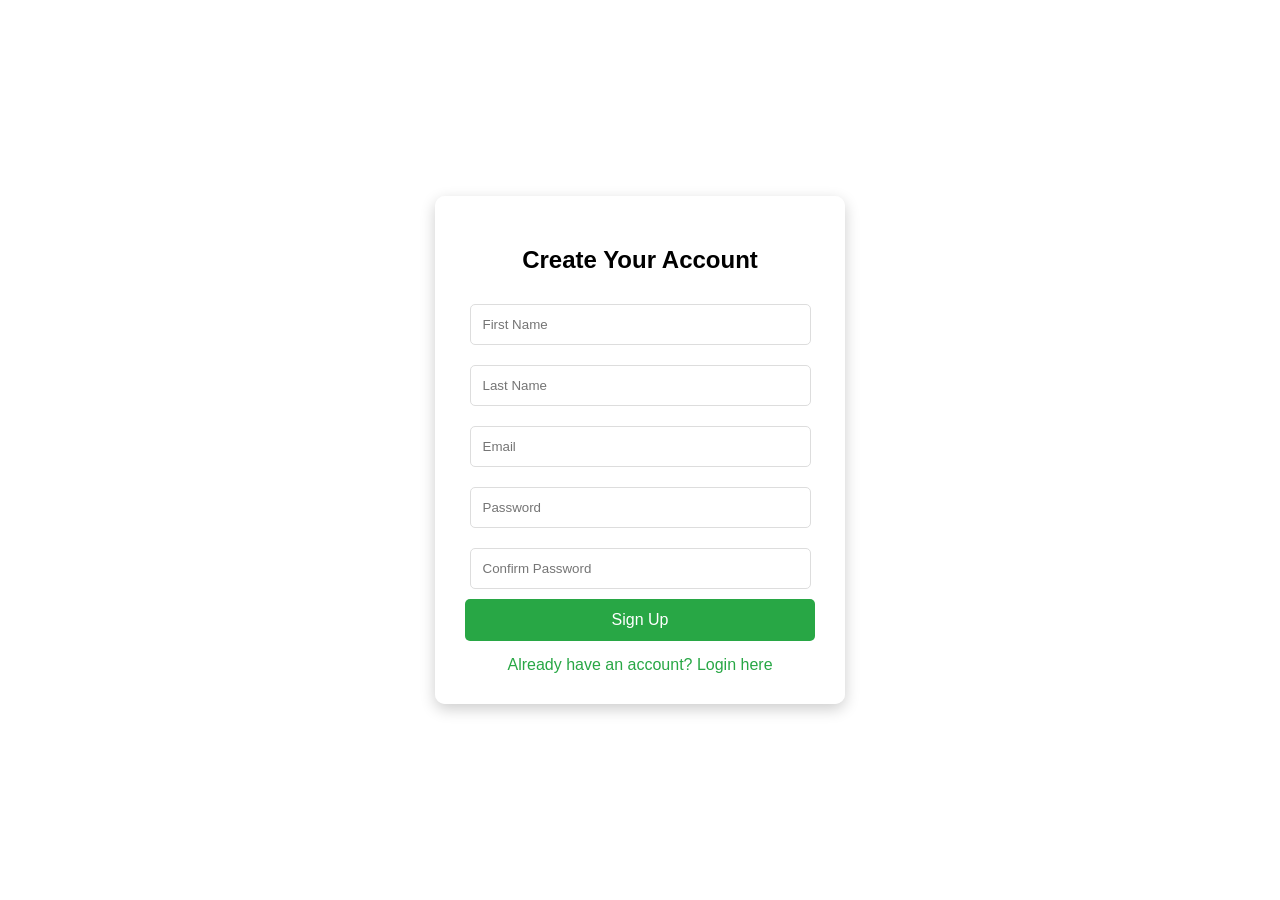
==== index.html @ a6305b32 "Rename signup.html to index.html" ====
<!DOCTYPE html>
<html lang="en">
<head>
    <meta charset="UTF-8">
    <meta name="viewport" content="width=device-width, initial-scale=1.0">
    <title>Sign Up</title>
    <style>
        body {
            font-family: 'Segoe UI', Tahoma, Geneva, Verdana, sans-serif;
            background-image:  url('images/signpic.jpeg');
            background-size: cover;
            background-position: center;
            display: flex;
            justify-content: center;
            align-items: center;
            height: 100vh;
            margin: 0;
        }
        .container {
            background: rgba(255, 255, 255, 0.85);
            padding: 30px;
            border-radius: 10px;
            box-shadow: 0 5px 15px rgba(0, 0, 0, 0.2);
            width: 350px;
            text-align: center;
        }
        input {
            width: 90%;
            padding: 12px;
            margin: 10px 0;
            border-radius: 5px;
            border: 1px solid #ddd;
        }
        button {
            width: 100%;
            padding: 12px;
            background-color: #28a745;
            color: #fff;
            border: none;
            border-radius: 5px;
            cursor: pointer;
            font-size: 16px;
        }
        button:hover {
            background-color: #218838;
        }
        a {
            text-decoration: none;
            color: #28a745;
            display: block;
            margin-top: 15px;
        }
        h2 {
            margin-bottom: 20px;
        }
    </style>
</head>
<body>
    <div class="container">
        <h2>Create Your Account</h2>
        <input type="text" id="firstName" placeholder="First Name" required>
        <input type="text" id="lastName" placeholder="Last Name" required>
        <input type="email" id="email" placeholder="Email" required>
        <input type="password" id="password" placeholder="Password" required>
        <input type="password" id="confirmPassword" placeholder="Confirm Password" required>
        <button onclick="signUp()">Sign Up</button>
        <a href="login.html">Already have an account? Login here</a>
    </div>
    <script>
        function signUp() {
            const firstName = document.getElementById('firstName').value;
            const lastName = document.getElementById('lastName').value;
            const email = document.getElementById('email').value;
            const password = document.getElementById('password').value;
            const confirmPassword = document.getElementById('confirmPassword').value;

            if (firstName && lastName && email && password && confirmPassword) {
                if (password === confirmPassword) {
                    const user = { firstName, lastName, email, password };
                    localStorage.setItem('user', JSON.stringify(user));
                    alert('Sign-up successful! Redirecting to login page.');
                    window.location.href = 'login.html';
                } else {
                    alert('Passwords do not match.');
                }
            } else {
                alert('Please fill out all fields.');
            }
        }
    </script>
</body>
</html>
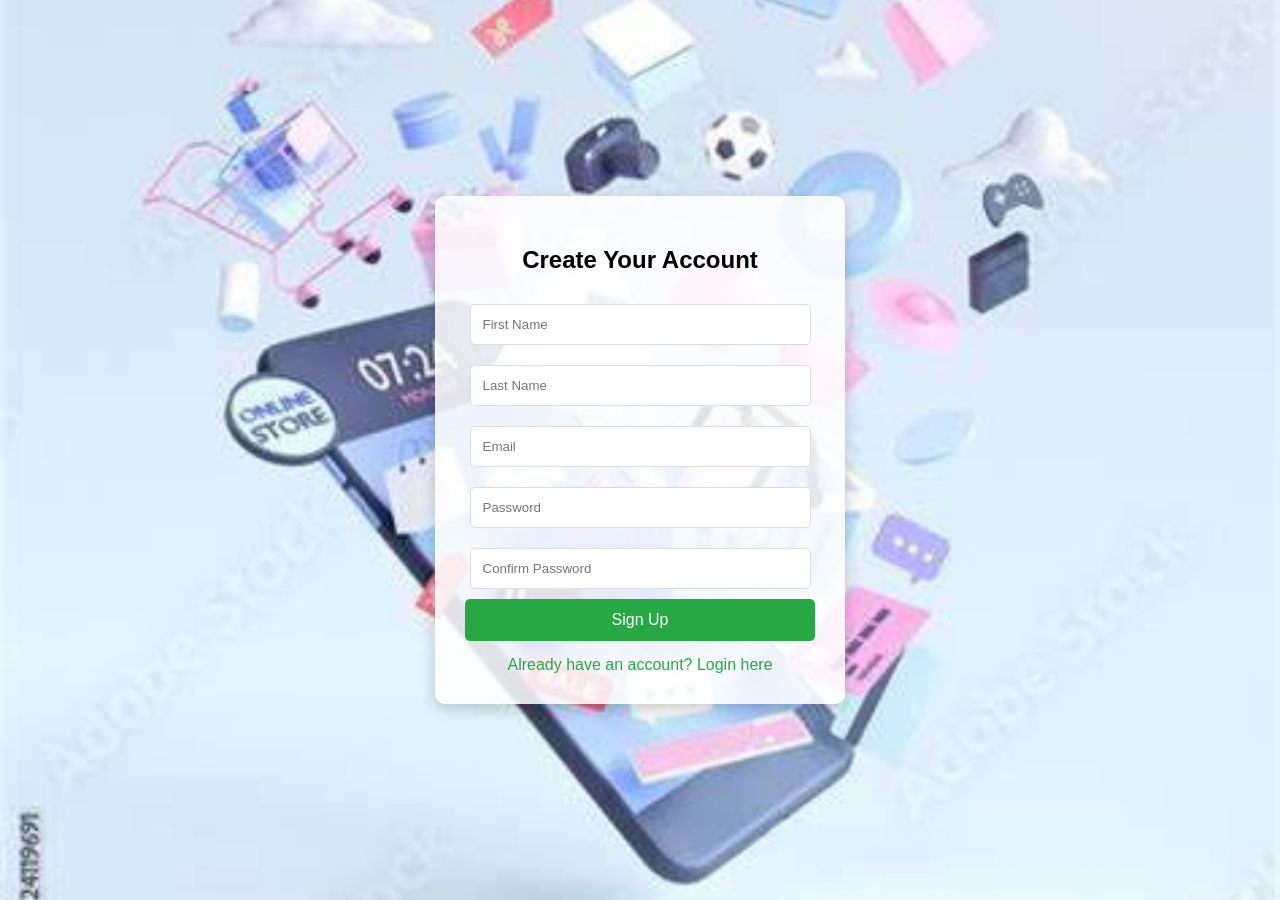
==== commit 5d536033: "Update index.html" ====
--- a/index.html
+++ b/index.html
@@ -7,7 +7,7 @@
     <style>
         body {
             font-family: 'Segoe UI', Tahoma, Geneva, Verdana, sans-serif;
-            background-image:  url('images/signpic.jpeg');
+            background-image:  url('Images/signpic.jpeg');
             background-size: cover;
             background-position: center;
             display: flex;
